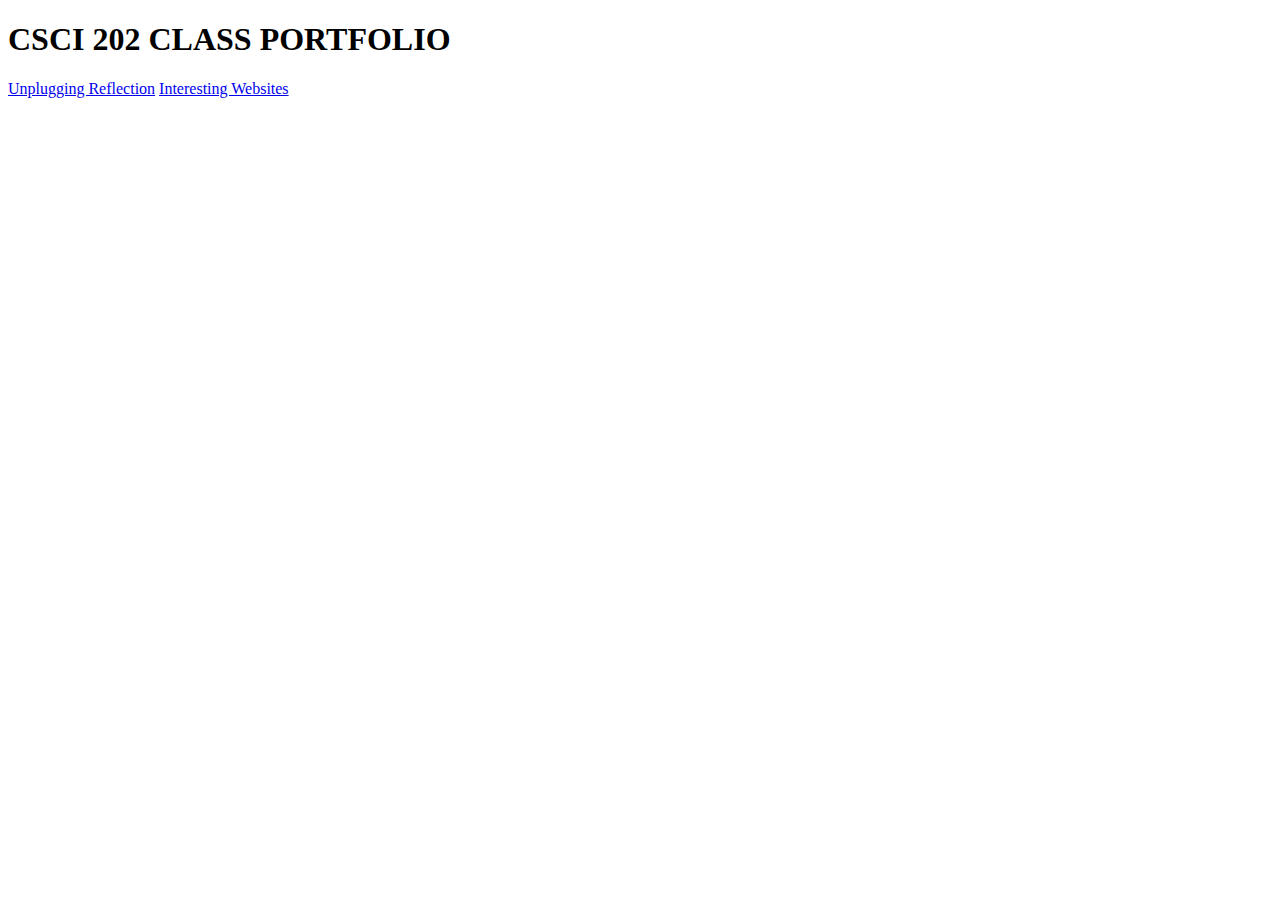
==== index.html @ 30a230bb "Add files via upload" ====
<!DOCTYPE html>
<html lang="en">
<head>
    <meta charset="UTF-8">
    <meta name="viewport" content="width=device-width, initial-scale=1.0">
    <link rel="stylesheet" href="style.css">
    <title>Lin Blanco</title>
    
    
</head>
<body>
    <h1>CSCI 202 CLASS PORTFOLIO</h1>
    <nav>
        <li>
            <a href="unplug.html">Unplugging Reflection</a>
            <a href="intweb.html">Interesting Websites</a>
        </li>
    </nav>

</body>
</html>
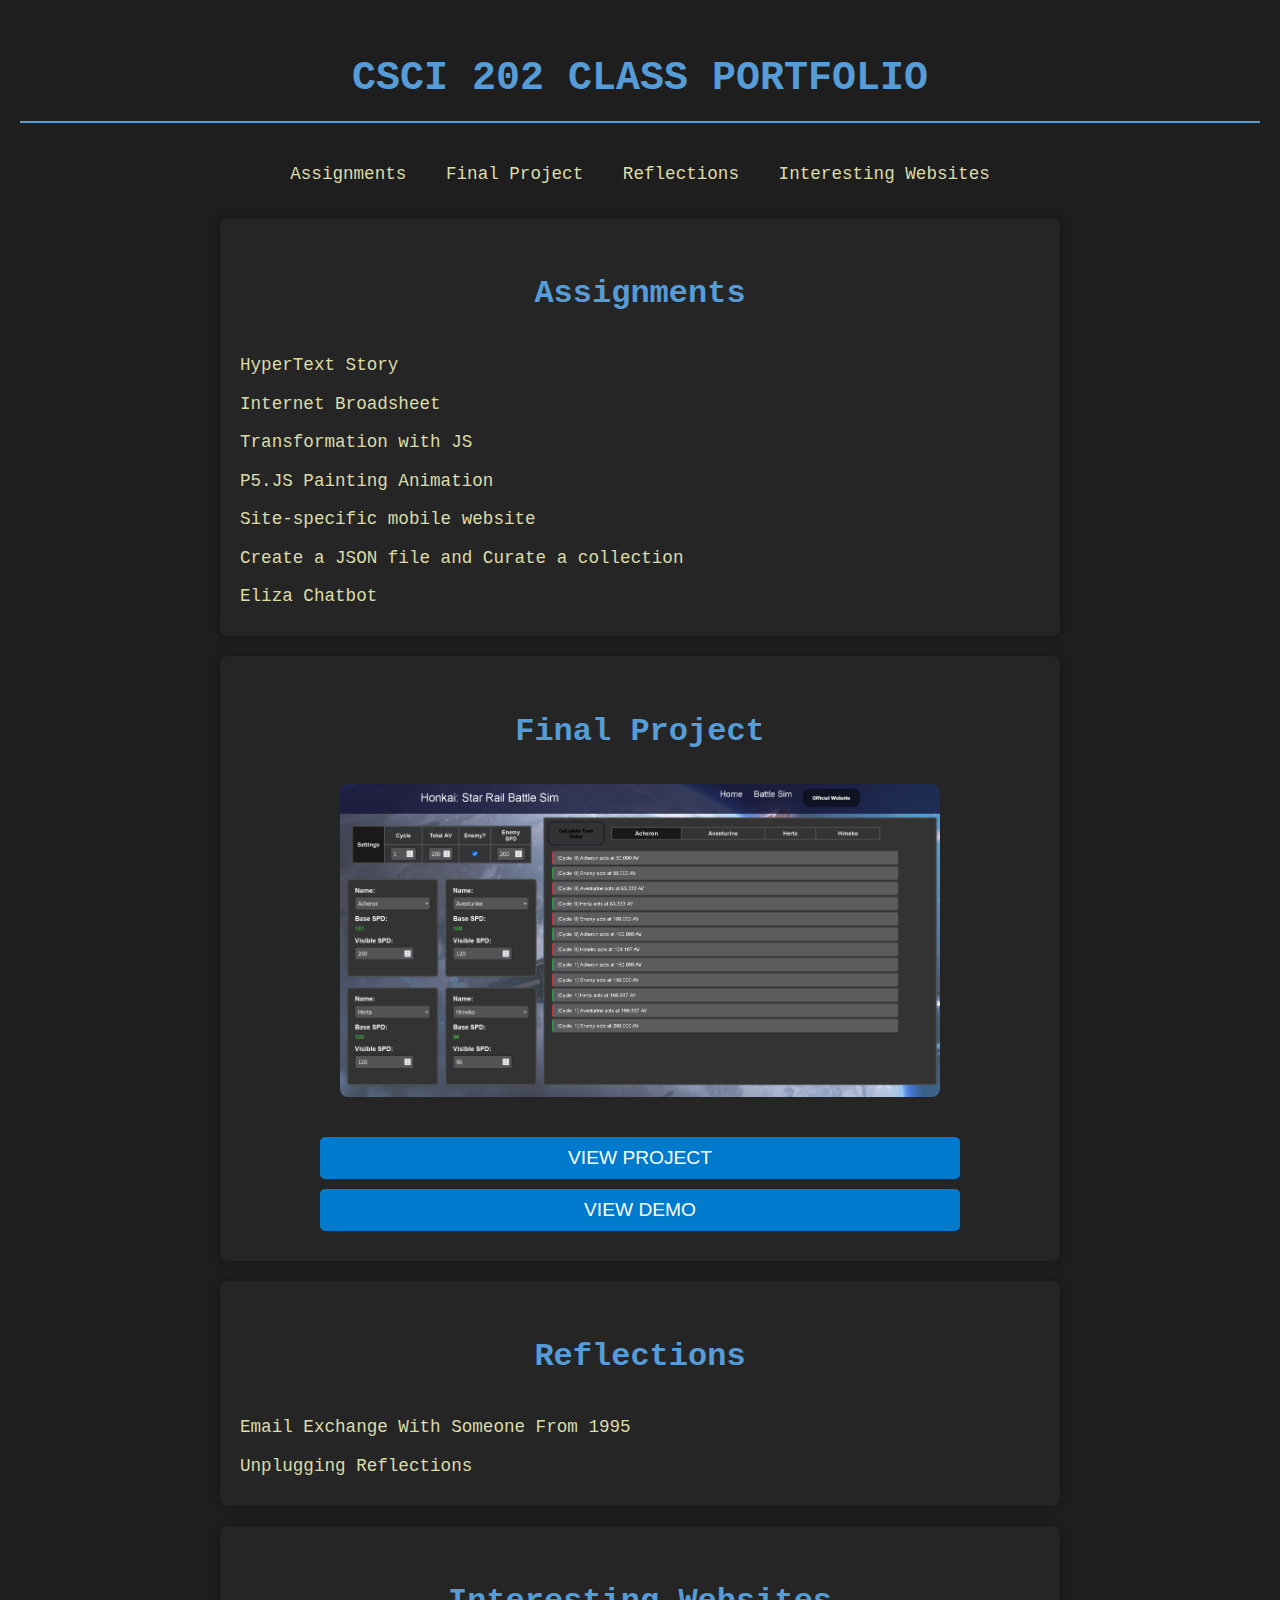
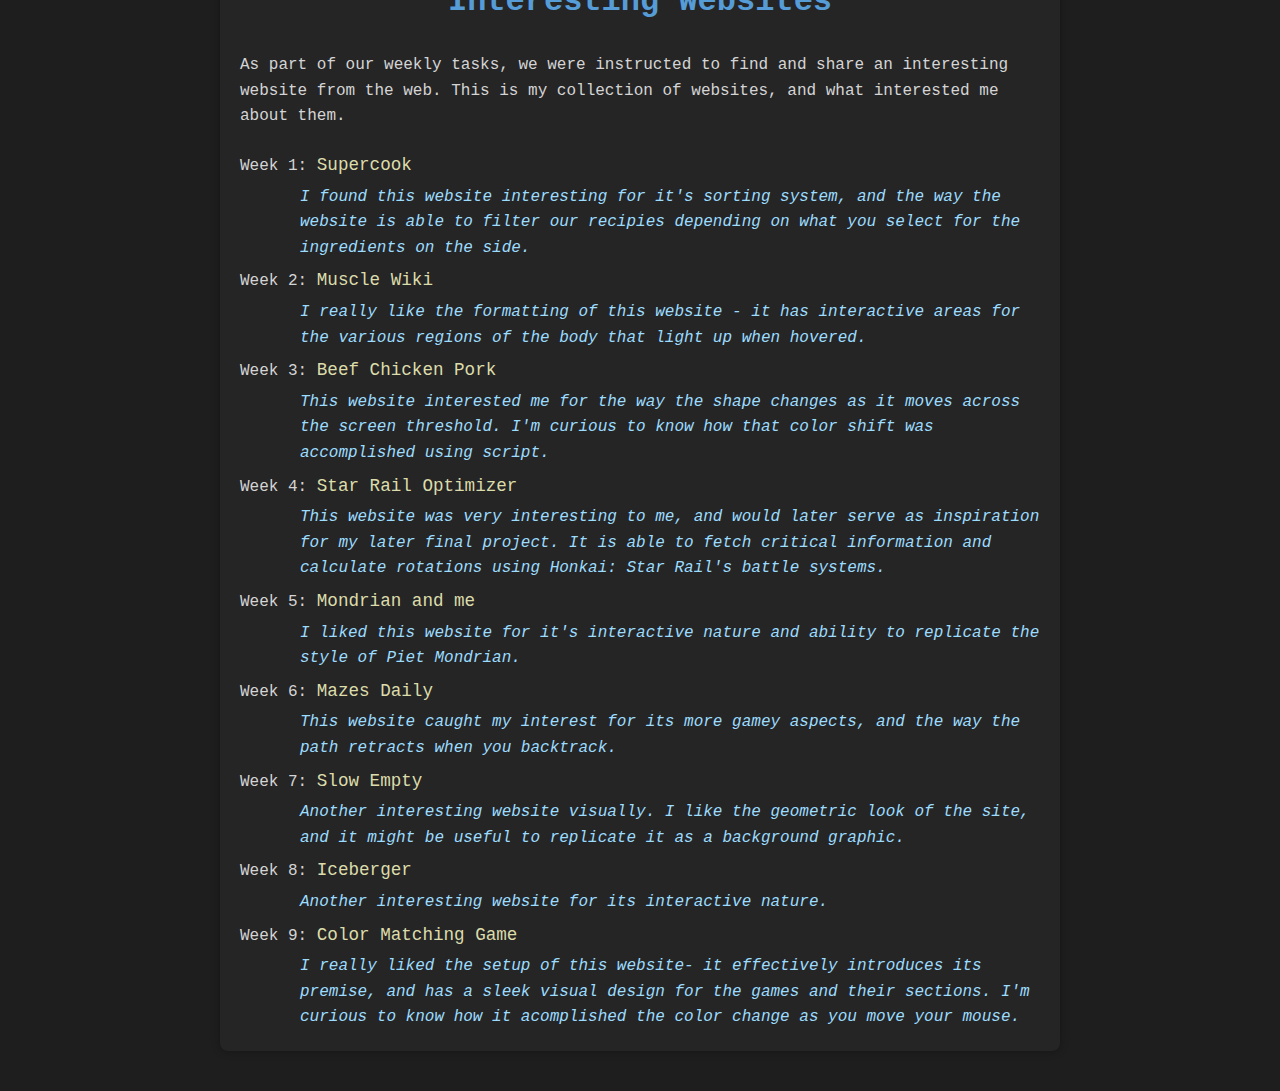
==== commit 4210bfc3: "Add files via upload" ====
--- a/index.html
+++ b/index.html
@@ -4,7 +4,7 @@
     <meta charset="UTF-8">
     <meta name="viewport" content="width=device-width, initial-scale=1.0">
     <link rel="stylesheet" href="style.css">
-    <title>Lin Blanco</title>
+    <title>CSCI 202 Class Portfolio</title>
     
     
 </head>
@@ -12,10 +12,122 @@
     <h1>CSCI 202 CLASS PORTFOLIO</h1>
     <nav>
         <li>
-            <a href="unplug.html">Unplugging Reflection</a>
-            <a href="intweb.html">Interesting Websites</a>
+            <a href="#assignments">Assignments</a>
+            <a href="#final-project">Final Project</a>
+            <a href="#reflection">Reflections</a>
+            <a href="#interesting-websites">Interesting Websites</a>
+           
         </li>
     </nav>
 
+    <section id="assignments">
+        <h2>Assignments</h2>
+        <li>
+            <a href="https://blancos2.github.io/HyperText-Story/index.html">HyperText Story</a>
+        </li>
+        <li>
+            <a href="https://blancos2.github.io/Internet-Broadsheet-/">Internet Broadsheet</a>
+        </li>
+        <li>
+            <a href="https://blancos2.github.io/transformationwithJS/">Transformation with JS</a>
+        </li>
+        <li>
+            <a href="https://blancos2.github.io/p5js/">P5.JS Painting Animation</a>
+        </li>
+        <li>
+            <a href="https://blancos2.github.io/mobile-interactive/">Site-specific mobile website</a>
+        </li>
+        <li>
+            <a href="https://blancos2.github.io/json-site/">Create a JSON file and Curate a collection</a>
+        </li>
+        <li>
+            <a href="https://blancos2.github.io/ELIZA/">Eliza Chatbot</a>
+        </li>
+        
+    </section>
+
+    
+
+   
+
+    <section id="final-project">
+        <h2>Final Project</h2>
+        <img src="./images/final-project.png">
+        <button onclick="window.location.href='https://blancos2.github.io/hsr-battlesim/simulator.html';">
+            VIEW PROJECT
+        </button>
+        <button onclick="window.location.href='https://www.youtube.com/';">
+            VIEW DEMO
+        </button>
+    </section>
+
+    <section id="reflection">
+        <h2>Reflections</h2>
+        <li>
+            <a href="email.html">Email Exchange With Someone From 1995 </a>
+        </li>
+        <li>
+            <a href="unplug.html">Unplugging Reflections</a>
+        </li>
+
+    </section>
+
+
+    <section id = interesting-websites>
+        <h2>Interesting Websites</h2>
+        <p>As part of our weekly tasks, we were instructed to find and share an interesting website from the web. This is my collection of websites, and what interested me about them.</p>
+        <li>
+            Week 1: <a href="https://www.supercook.com/#/desktop">Supercook</a>
+        </li>
+        <DD> 
+            I found this website interesting for it's sorting system, and the way the website is able to filter our recipies depending on what you select for the ingredients on the side.
+        </DD>
+        <li>
+            Week 2: <a href="https://musclewiki.com/">Muscle Wiki</a>
+        </li>
+        <DD>
+            I really like the formatting of this website - it has interactive areas for the various regions of the body that light up when hovered. 
+        </DD>
+        <li>
+            Week 3: <a href="https://www.beefchickenpork.com/">
+            Beef Chicken Pork
+            </a>
+        </li>
+        <DD>
+            This website interested me for the way the shape changes as it moves across the screen threshold. I'm curious to know how that color shift was accomplished using script.
+        </DD>
+        <li>
+            Week 4: <a href="https://starrailoptimizer.github.io/#main"> Star Rail Optimizer</a>
+        </li>
+        <DD> 
+            This website was very interesting to me, and would later serve as inspiration for my later final project. It is able to fetch critical information and calculate rotations using Honkai: Star Rail's battle systems. 
+        </DD>
+        <li>
+            Week 5: <a href="https://mondrianandme.com/"> Mondrian and me</a>
+        </li>
+        <DD> 
+            I liked this website for it's interactive nature and ability to replicate the style of Piet Mondrian. 
+        </DD>
+        <li> 
+            Week 6: <a href="https://maze.toys/mazes/mini/daily/"> Mazes Daily</a>
+        </li>
+        <DD>
+            This website caught my interest for its more gamey aspects, and the way the path retracts when you backtrack. 
+        </DD>
+        <li>
+            Week 7: <a href="https://www.slowempty.com/"> Slow Empty</a>
+        </li>
+        <DD>Another interesting website visually. I like the geometric look of the site, and it might be useful to replicate it as a background graphic.</DD>
+        <li> 
+            Week 8: <a href="https://clicktheredbutton.com/?site=548">Iceberger</a>
+        </li>
+        <DD>Another interesting website for its interactive nature. </DD>
+        <li> 
+            Week 9: <a href="https://color.method.ac/">Color Matching Game</a>
+        </li>
+        <DD>I really liked the setup of this website- it effectively introduces its premise, and has a sleek visual design for the games and their sections. I'm curious to know how it acomplished the color change as you move your mouse.</DD>
+    </section>
+
+   
 </body>
 </html>
--- a/style.css
+++ b/style.css
@@ -0,0 +1,116 @@
+/* Global Styles */
+body {
+    font-family: 'Courier New', Courier, monospace;
+    background-color: #1e1e1e;
+    color: #d4d4d4;
+    margin: 0;
+    padding: 20px;
+    line-height: 1.6;
+}
+
+h1, h2 {
+    color: #569cd6;
+    text-align: center;
+}
+
+h1 {
+    font-size: 2.5em;
+    border-bottom: 2px solid #569cd6;
+    padding-bottom: 10px;
+}
+
+h2 {
+    font-size: 2em;
+    margin-top: 30px;
+}
+
+nav {
+    text-align: center;
+    margin-bottom: 20px;
+}
+
+nav li {
+    list-style: none;
+    padding: 10px;
+}
+
+nav a {
+    text-decoration: none;
+    color: #9cdcfe;
+    font-size: 1.2em;
+    margin: 0 15px;
+    transition: color 0.3s;
+}
+
+nav a:hover {
+    color: #ce9178;
+}
+
+/* Sections */
+section {
+    max-width: 800px;
+    margin: 20px auto;
+    background: #252526;
+    padding: 20px;
+    border-radius: 8px;
+    box-shadow: 0 0 10px rgba(0, 0, 0, 0.3);
+}
+
+li {
+    list-style: none;
+    padding: 5px 0;
+}
+
+li a {
+    color: #dcdcaa;
+    text-decoration: none;
+    font-size: 1.1em;
+    transition: color 0.3s;
+}
+
+li a:hover {
+    color: #ce9178;
+}
+
+DD {
+    font-style: italic;
+    color: #9cdcfe;
+    padding-left: 20px;
+}
+
+/* Final Project Buttons */
+button {
+    display: block;
+    width: 80%;
+    margin: 10px auto;
+    padding: 10px;
+    font-size: 1.2em;
+    color: #ffffff;
+    background: #007acc;
+    border: none;
+    border-radius: 5px;
+    cursor: pointer;
+    transition: background 0.3s;
+}
+
+button:hover {
+    background: #005f99;
+}
+
+
+#final-project img {
+    width: 100%;
+    max-width: 600px;
+    height: auto;
+    border-radius: 8px;
+    margin-bottom: 20px;
+}
+
+#final-project {
+    text-align: center;
+    padding: 20px;
+   
+    border-radius: 8px;
+    
+    margin: 20px auto;
+}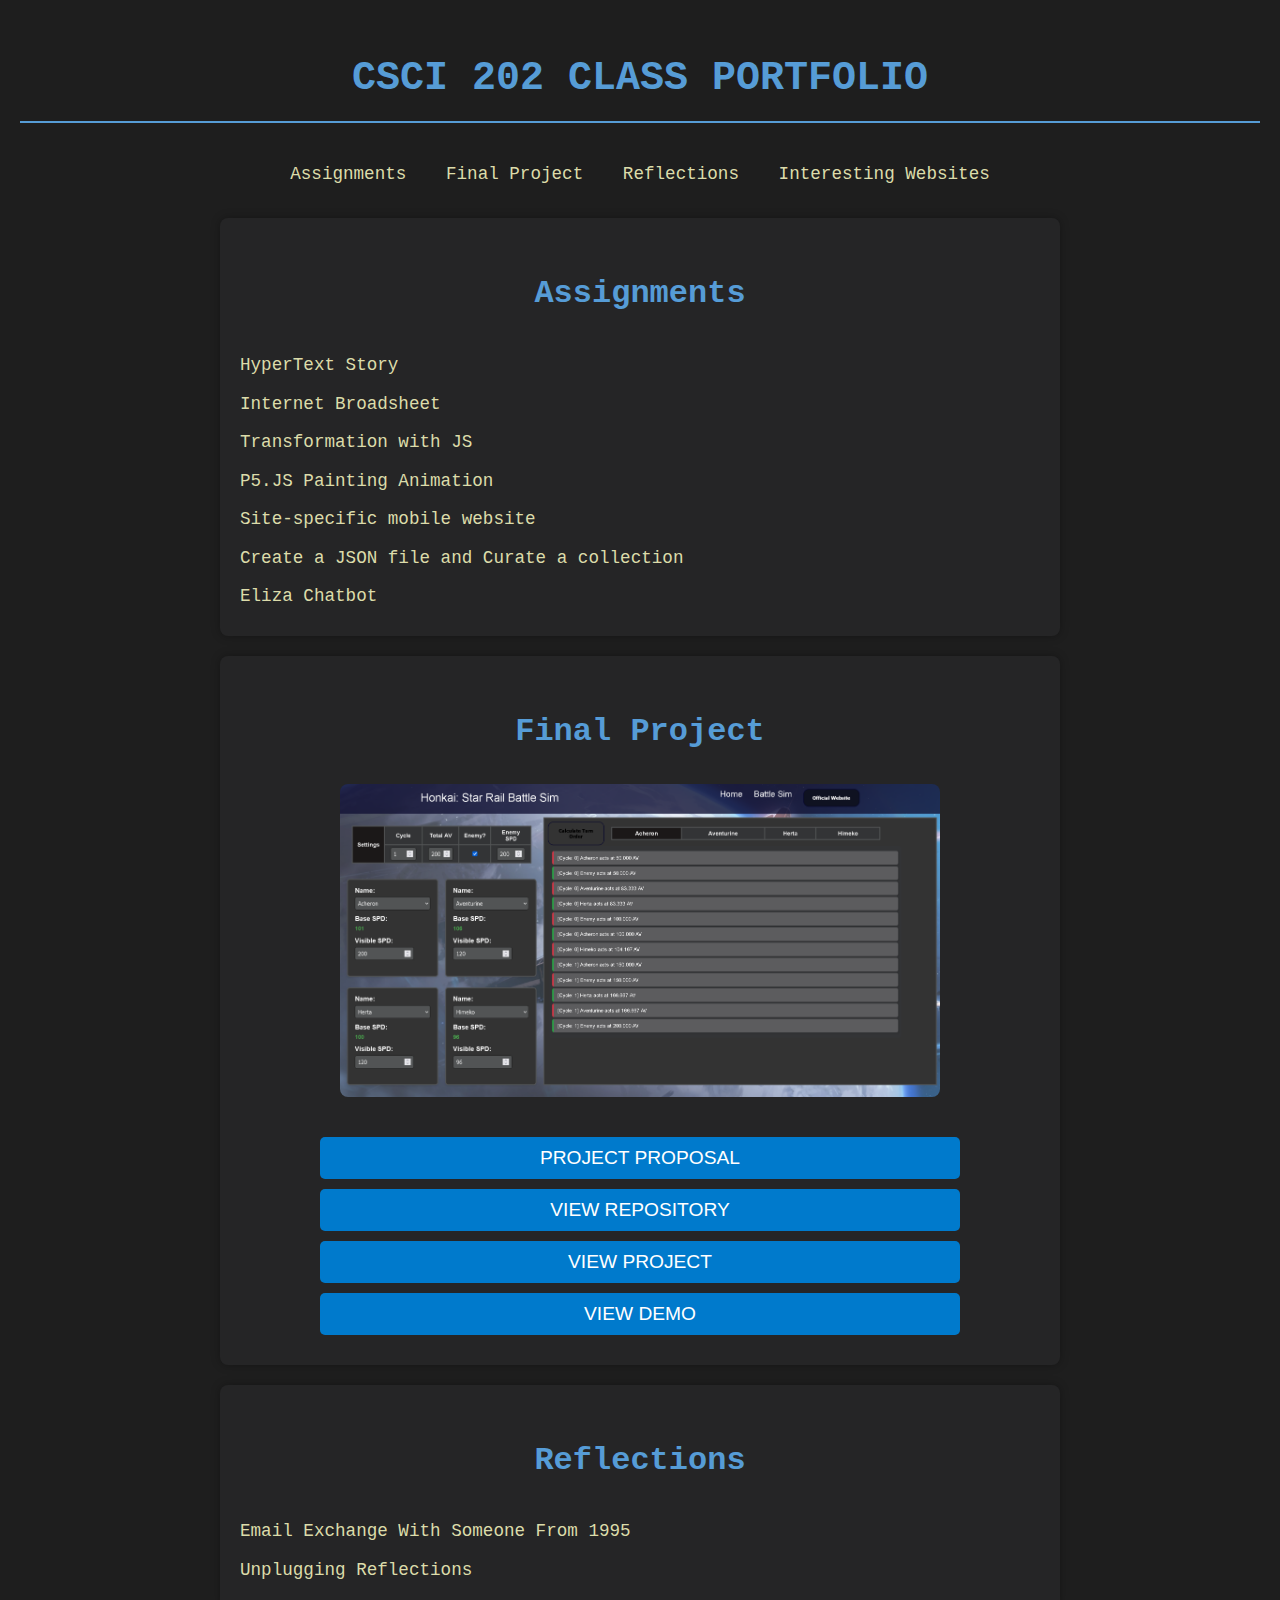
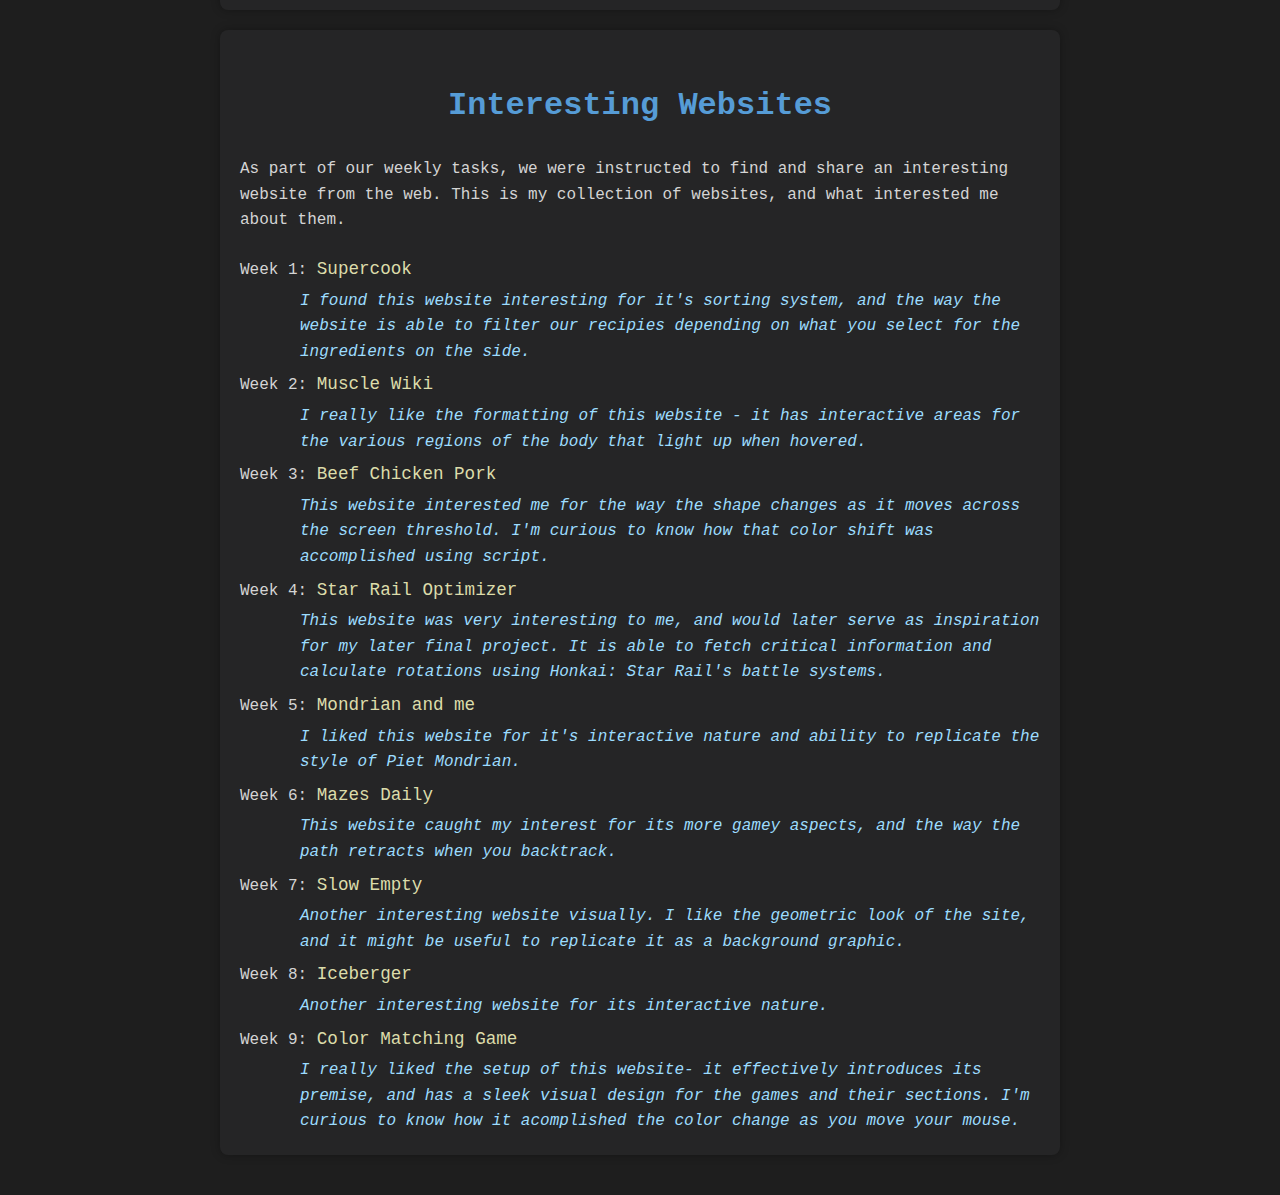
==== commit 1609750b: "Update index.html" ====
--- a/index.html
+++ b/index.html
@@ -53,6 +53,12 @@
     <section id="final-project">
         <h2>Final Project</h2>
         <img src="./images/final-project.png">
+        <button onclick="window.location.href='https://www.figma.com/deck/hSti2eIgvIMTuAYKgO7slT/Project-Proposal?node-id=1-42&t=b29yxjkvyCAHFK4n-1';">
+            PROJECT PROPOSAL
+        </button>
+        <button onclick="window.location.href='https://github.com/blancos2/hsr-battlesim';">
+            VIEW REPOSITORY
+        </button>
         <button onclick="window.location.href='https://blancos2.github.io/hsr-battlesim/simulator.html';">
             VIEW PROJECT
         </button>
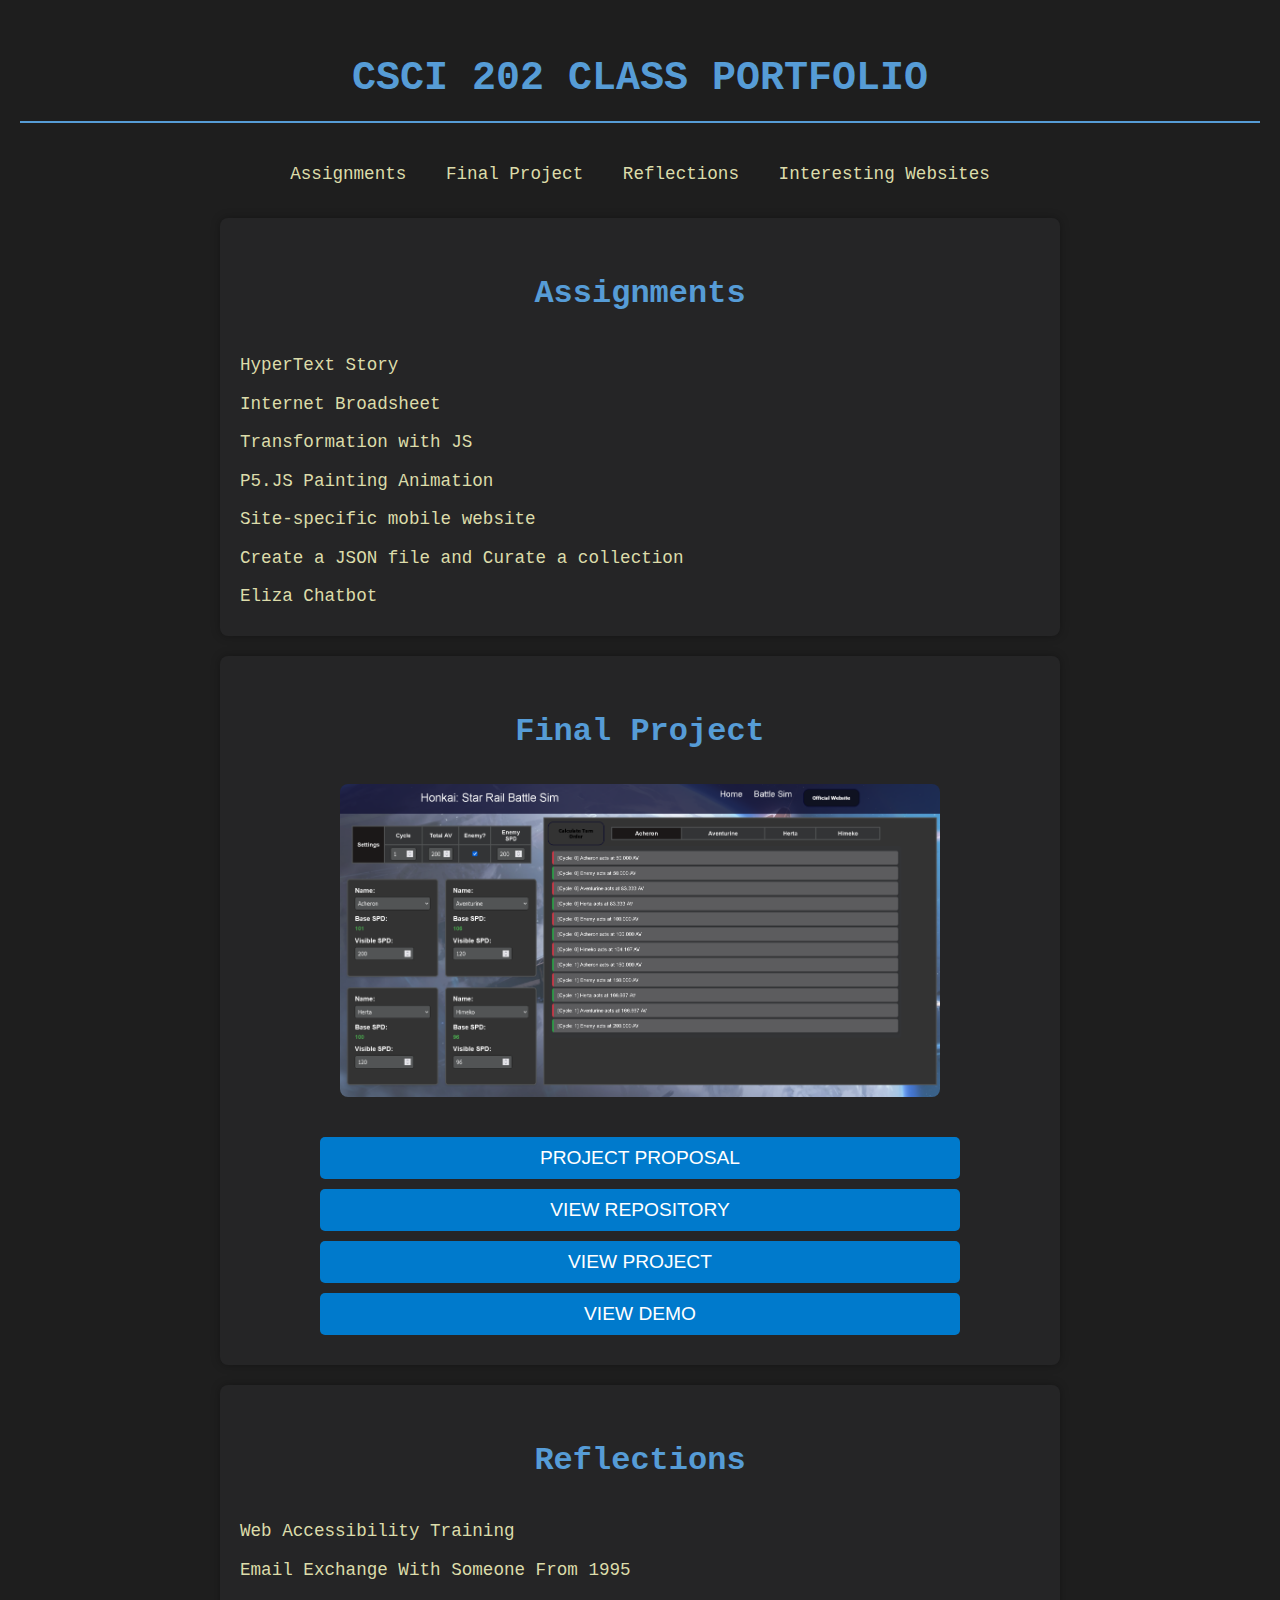
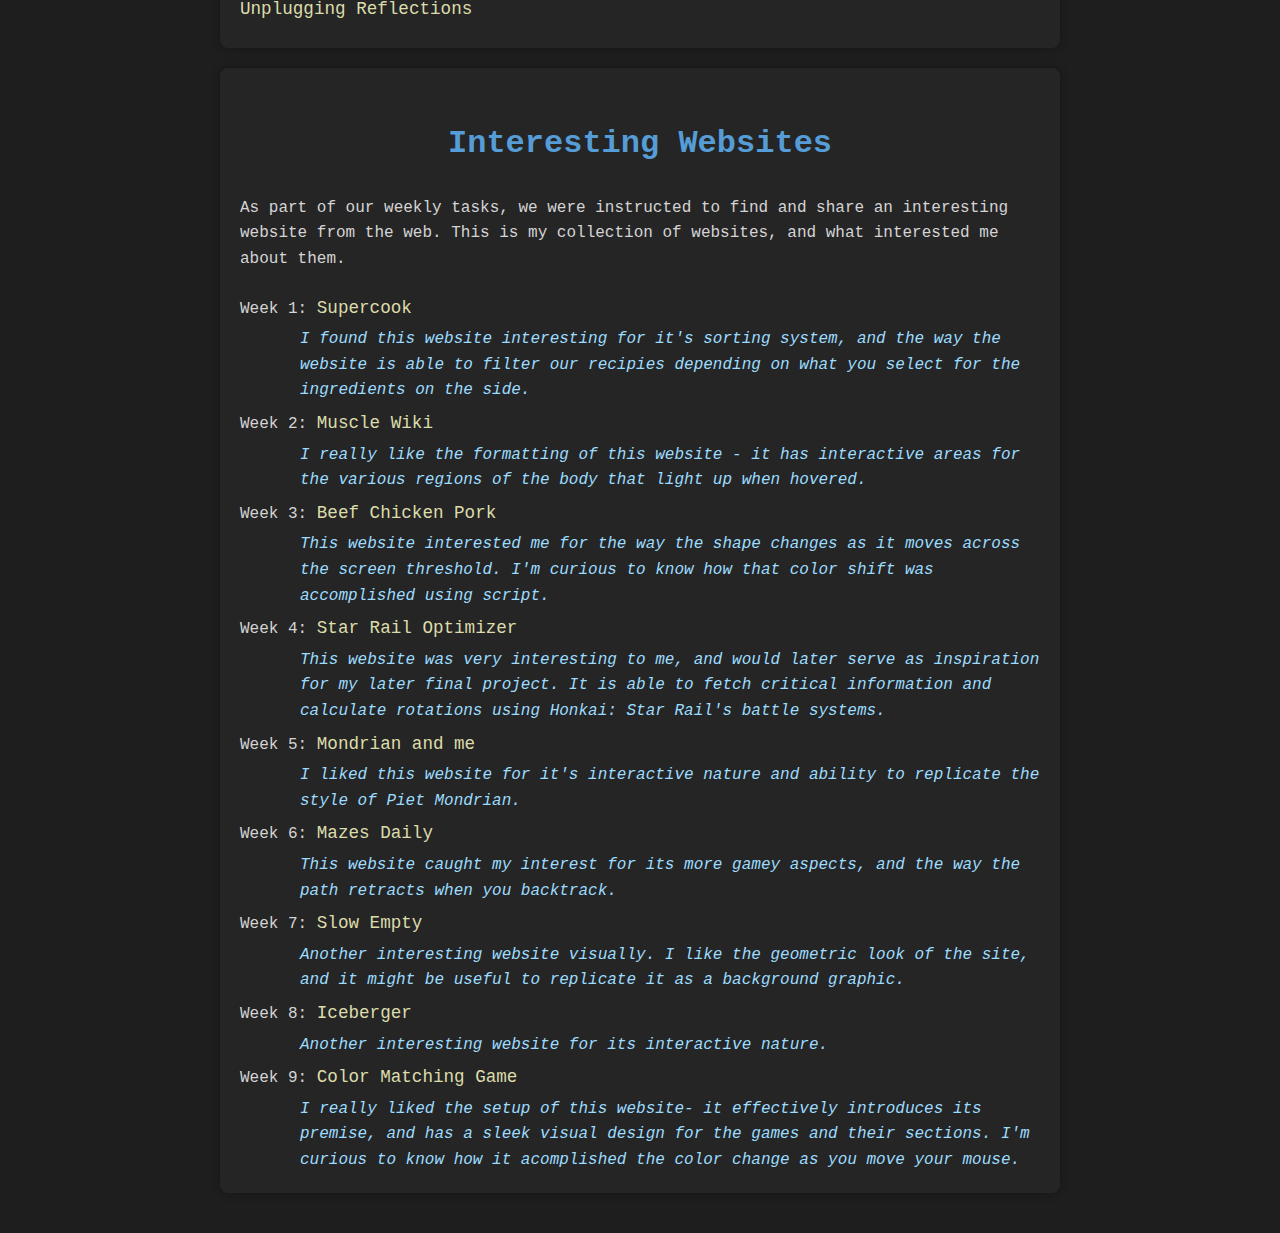
==== commit f12cf1c6: "Update index.html" ====
--- a/index.html
+++ b/index.html
@@ -70,6 +70,9 @@
     <section id="reflection">
         <h2>Reflections</h2>
         <li>
+            <a href="access.html">Web Accessibility Training</a>
+        </li>
+        <li>
             <a href="email.html">Email Exchange With Someone From 1995 </a>
         </li>
         <li>
